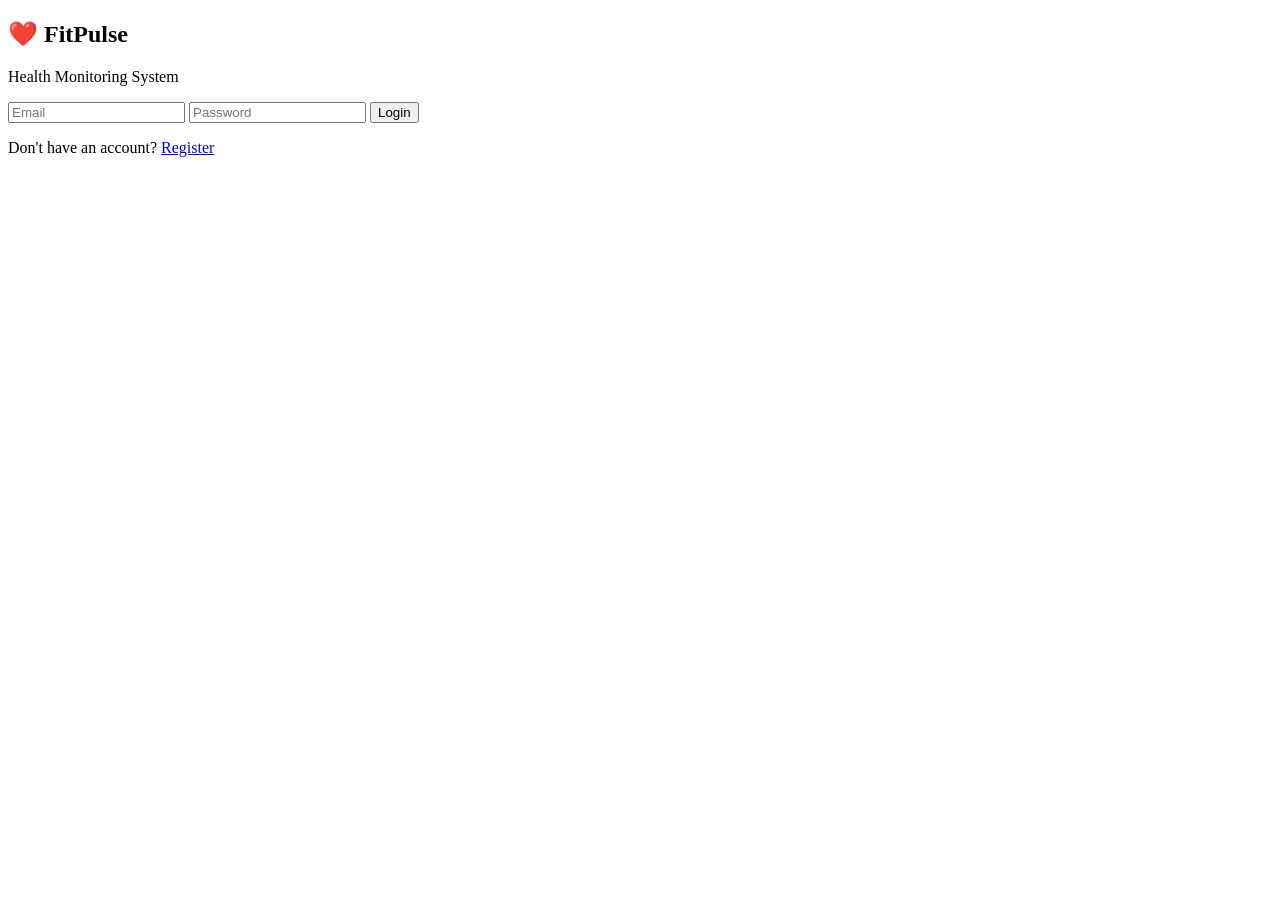
==== index.html @ b96ad84a "Add files via upload" ====
<!DOCTYPE html>
<html>
<head>
<title>FitPulse Login</title>
<link rel="stylesheet" href="css/style.css">
</head>

<body class="auth-body">

<div class="auth-container">

<div class="auth-box">

<h2>❤️ FitPulse</h2>
<p>Health Monitoring System</p>

<form action="home.html">

<input type="email" placeholder="Email" required>

<input type="password" placeholder="Password" required>

<button type="submit">Login</button>

</form>

<p>
Don't have an account?
<a href="register.html">Register</a>
</p>

</div>

</div>

</body>
</html>
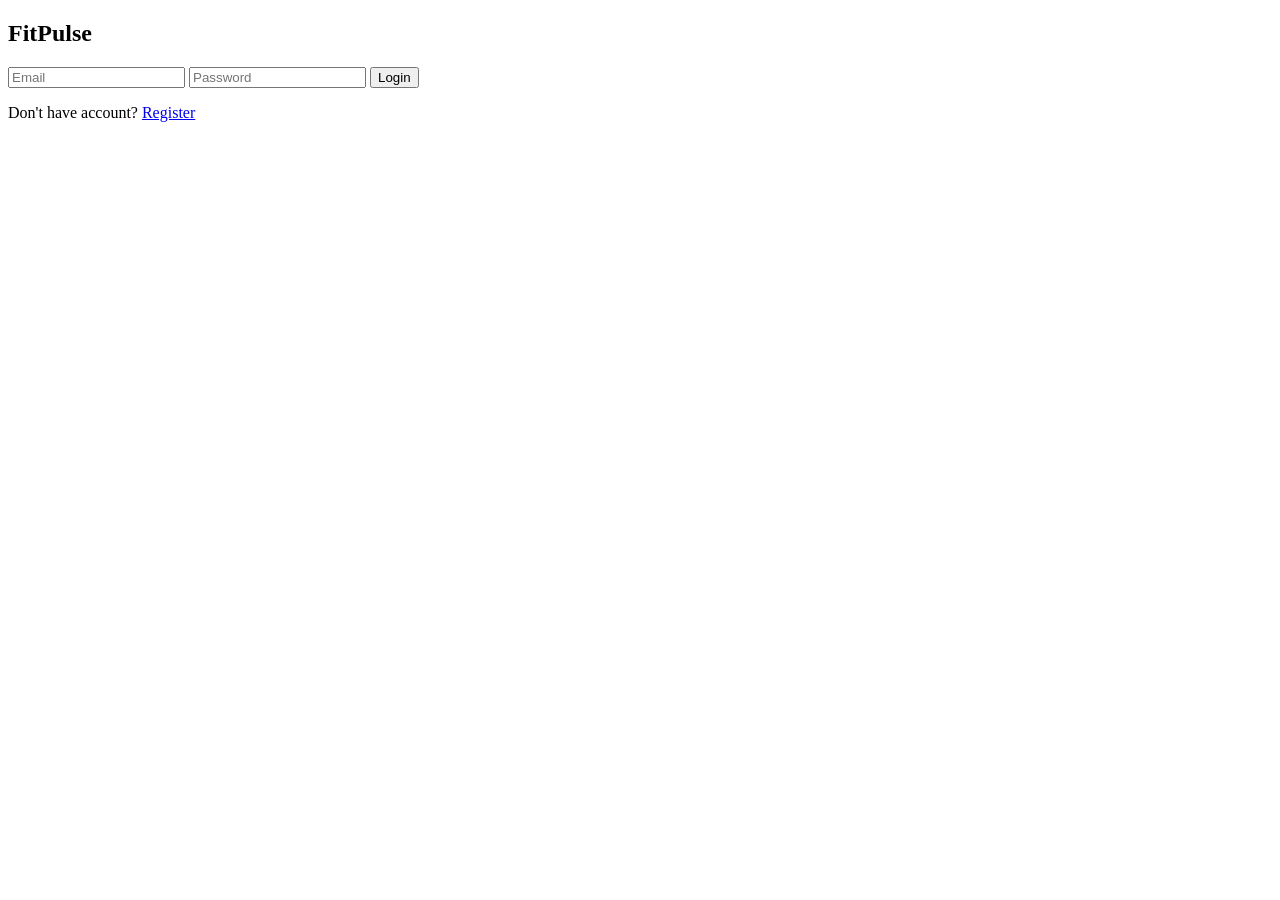
==== commit 8f4ed6e7: "Add files via upload" ====
--- a/index.html
+++ b/index.html
@@ -7,29 +7,17 @@
 
 <body class="auth-body">
 
-<div class="auth-container">
-
 <div class="auth-box">
 
-<h2>❤️ FitPulse</h2>
-<p>Health Monitoring System</p>
+<h2>FitPulse</h2>
 
-<form action="home.html">
-
+<form onsubmit="loginUser(event)">
 <input type="email" placeholder="Email" required>
-
 <input type="password" placeholder="Password" required>
-
 <button type="submit">Login</button>
-
 </form>
 
-<p>
-Don't have an account?
-<a href="register.html">Register</a>
-</p>
-
-</div>
+<p>Don't have account? <a href="register.html">Register</a></p>
 
 </div>
 
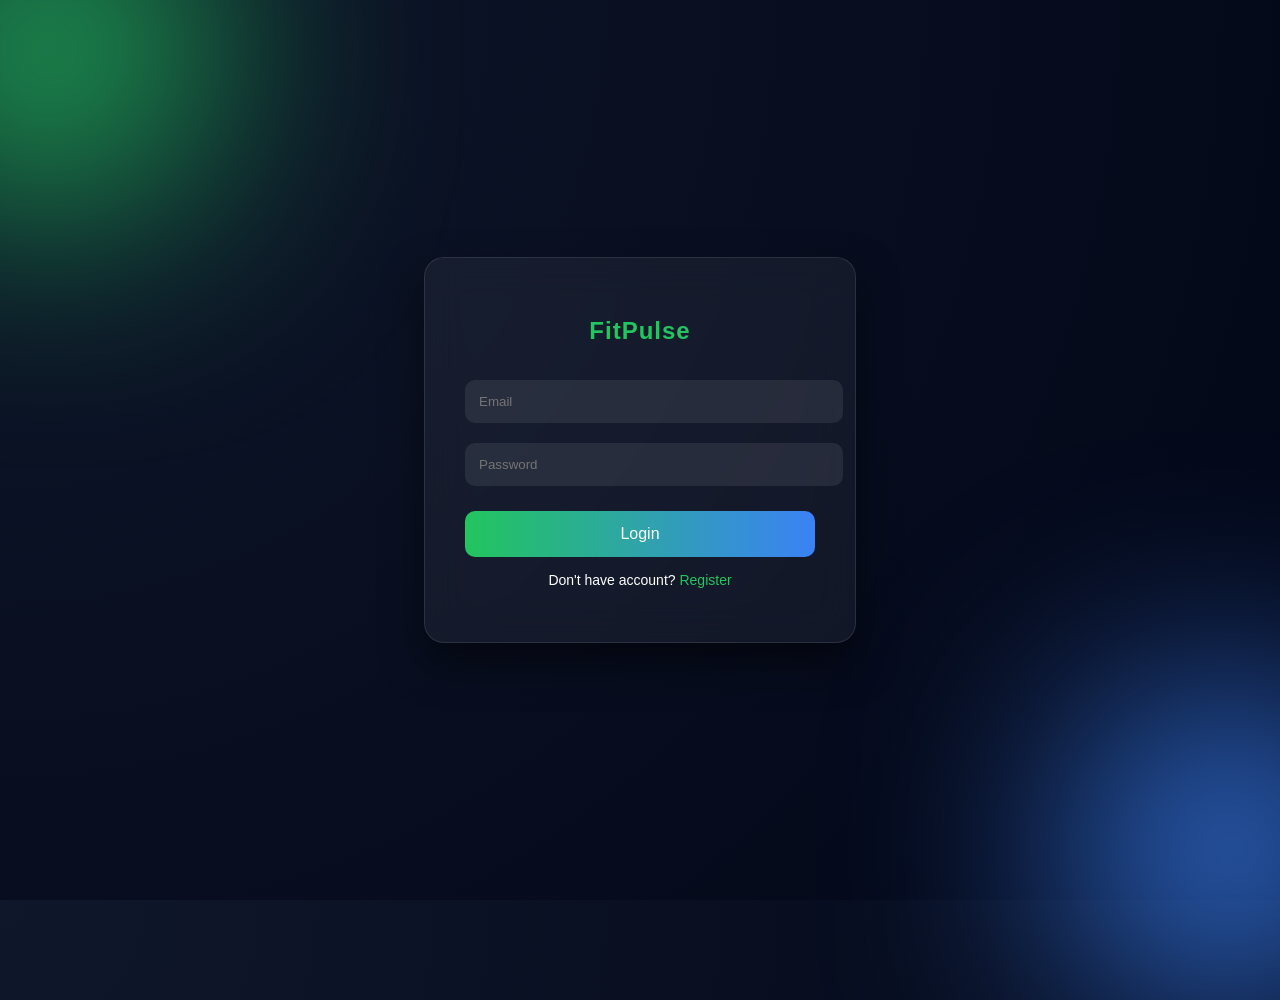
==== commit daf83e1e: "Add files via upload" ====
--- a/index.html
+++ b/index.html
@@ -2,7 +2,7 @@
 <html>
 <head>
 <title>FitPulse Login</title>
-<link rel="stylesheet" href="css/style.css">
+<link rel="stylesheet" href="./style.css">
 </head>
 
 <body class="auth-body">
@@ -12,14 +12,16 @@
 <h2>FitPulse</h2>
 
 <form onsubmit="loginUser(event)">
-<input type="email" placeholder="Email" required>
-<input type="password" placeholder="Password" required>
+<input type="email" id="loginEmail" placeholder="Email" required>
+<input type="password" id="loginPass" placeholder="Password" required>
 <button type="submit">Login</button>
 </form>
+
+<p id="loginError" style="display:none; color:#fca5a5; margin-top:10px;"></p>
 
 <p>Don't have account? <a href="register.html">Register</a></p>
 
 </div>
-
+<script src="./script.js"></script>
 </body>
 </html>
--- a/style.css
+++ b/style.css
@@ -0,0 +1,1675 @@
+.app-body{
+  margin:0;
+  font-family:Arial;
+  background:linear-gradient(135deg,#020617,#0f172a);
+  color:rgb(248, 248, 248);
+}
+
+.dashboard-body{
+  margin:0;
+  font-family:Arial;
+  background:linear-gradient(135deg,#020617,#0f172a);
+  color:white;
+}
+
+.main-content{
+  background:transparent;
+}
+
+/* layout */
+
+.app-layout{
+  display:flex;
+  min-height:100vh;
+}
+
+/* sidebar */
+
+.sidebar{
+  width:240px;
+  height:100vh;
+  position:fixed;
+  left:0;
+  top:0;
+  padding:30px 18px;
+  background:linear-gradient(180deg,#071126,#050A18);
+  border-right:1px solid rgba(255,255,255,.08);
+  box-shadow:10px 0 40px rgba(0,0,0,.4);
+  box-sizing:border-box;
+  overflow:hidden;
+}
+
+.sidebar nav{
+  width:100%;
+  display:flex;
+  flex-direction:column;
+  gap:14px;
+  box-sizing:border-box;
+}
+
+.logo{
+  font-size:32px;
+  font-weight:800;
+  color:#22C55E;
+  margin-bottom:50px;
+  padding-left:10px;
+}
+
+.nav-btn{
+  display:flex;
+  align-items:center;
+  gap:14px;
+  width:100%;
+  padding:18px;
+  border-radius:18px;
+  background:rgba(255,255,255,.03);
+  color:#D1D5DB;
+  text-decoration:none;
+  font-size:16px;
+  font-weight:600;
+  transition:.35s;
+  backdrop-filter:blur(20px);
+  border:1px solid transparent;
+  box-sizing:border-box;
+}
+
+.nav-btn:hover{
+  transform:translateX(8px);
+  background:linear-gradient(90deg,rgba(34,197,94,.18),rgba(59,130,246,.18));
+  border:1px solid rgba(59,130,246,.25);
+  box-shadow:0 0 25px rgba(34,197,94,.15);
+  color:white;
+}
+
+.active{
+  background:linear-gradient(90deg,#22C55E,#3B82F6);
+  color:white;
+  box-shadow:0 0 35px rgba(59,130,246,.3);
+}
+
+.logout{
+  margin-top:40px;
+  background:rgba(239,68,68,.08);
+}
+
+.logout:hover{
+  background:rgba(239,68,68,.18);
+  box-shadow:0 0 20px rgba(239,68,68,.3);
+}
+
+/* ==========================
+LOG HEALTH PAGE
+========================== */
+
+.activity-card{
+
+width:720px;
+
+max-width:95%;
+
+margin:40px auto;
+
+padding:40px;
+
+border-radius:30px;
+
+background:
+linear-gradient(
+145deg,
+rgba(14,22,40,.95),
+rgba(8,12,25,.92)
+);
+
+border:
+1px solid rgba(255,255,255,.05);
+
+box-shadow:
+0 20px 70px rgba(0,0,0,.45);
+
+}
+
+
+/* TITLE */
+
+.activity-title{
+
+font-size:42px;
+
+font-weight:800;
+
+margin-bottom:40px;
+
+color:white;
+
+text-align:center;
+
+}
+
+
+/* LABEL */
+
+.form-label{
+
+display:block;
+
+font-size:16px;
+
+font-weight:700;
+
+margin-bottom:14px;
+
+color:#22C55E;
+
+}
+
+
+/* RANGE */
+
+input[type=range]{
+
+width:100%;
+
+height:12px;
+
+appearance:none;
+
+border-radius:999px;
+
+background:
+linear-gradient(
+90deg,
+#22C55E,
+#3B82F6
+);
+
+margin-bottom:14px;
+
+}
+
+input[type=range]::-webkit-slider-thumb{
+
+appearance:none;
+
+width:28px;
+
+height:28px;
+
+background:white;
+
+border-radius:50%;
+
+cursor:pointer;
+
+box-shadow:
+0 0 20px rgba(59,130,246,.4);
+
+}
+
+
+/* VALUE */
+
+.value{
+
+font-size:18px;
+
+font-weight:700;
+
+margin-bottom:25px;
+
+color:#E5E7EB;
+
+}
+
+
+/* INPUT */
+
+.form-input{
+
+width:100%;
+
+padding:18px;
+
+border:none;
+
+border-radius:18px;
+
+background:
+rgba(255,255,255,.04);
+
+color:white;
+
+font-size:16px;
+
+outline:none;
+
+margin-bottom:26px;
+
+border:
+1px solid rgba(255,255,255,.06);
+
+}
+
+.form-input:focus{
+
+border:
+1px solid #3B82F6;
+
+box-shadow:
+0 0 30px rgba(59,130,246,.15);
+
+}
+
+
+/* STATUS */
+
+.health-preview{
+
+padding:18px;
+
+border-radius:18px;
+
+background:
+rgba(59,130,246,.08);
+
+border:
+1px solid rgba(59,130,246,.15);
+
+margin-bottom:28px;
+
+color:#D1D5DB;
+
+}
+
+
+/* BUTTON */
+
+.submit-btn{
+
+width:100%;
+
+padding:20px;
+
+border:none;
+
+border-radius:18px;
+
+font-size:18px;
+
+font-weight:700;
+
+cursor:pointer;
+
+background:
+linear-gradient(
+90deg,
+#22C55E,
+#3B82F6
+);
+
+color:white;
+
+transition:.35s;
+
+}
+
+.submit-btn:hover{
+
+transform:
+translateY(-4px);
+
+box-shadow:
+0 0 40px rgba(59,130,246,.3);
+
+}
+
+.submit-btn:disabled,
+.submit-btn.is-saving{
+  opacity:0.7;
+  cursor:not-allowed;
+  transform:none;
+}
+
+/* DASHBOARD PAGE */
+
+/* Tablet */
+
+@media (max-width: 900px){
+  .chart-container{
+    grid-template-columns: 1fr 1fr;
+  }
+}
+
+/* Mobile */
+
+@media (max-width: 600px){
+  .chart-container{
+    grid-template-columns: 1fr;
+  }
+}
+
+/* Layout */
+
+.dashboard-layout{
+display:flex;
+min-height:100vh;
+}
+
+/* Main content */
+
+.main-content{
+  flex:1;
+  padding:50px;
+  margin-left:240px;
+}
+
+.page-title{
+margin-bottom:30px;
+}
+
+/* Metrics grid */
+
+.metrics{
+display:grid;
+grid-template-columns:repeat(3,1fr);
+gap:20px;
+margin-bottom:40px;
+}
+
+/* Cards */
+
+.metric-card{
+  background: rgba(255,255,255,0.05);
+  backdrop-filter: blur(15px);
+  border: 1px solid rgba(255,255,255,0.1);
+
+  padding:25px;
+  border-radius:15px;
+  text-align:center;
+
+  box-shadow: 0 10px 40px rgba(0,0,0,0.6);
+  transition: 0.3s;
+}
+
+.metric-card:hover{
+  transform: translateY(-5px) scale(1.02);
+}
+
+/* Chart */
+
+.chart-container{
+background:#0f172a;
+padding:30px;
+border-radius:12px;
+box-shadow:0 10px 30px rgba(0,0,0,0.5);
+}
+
+.chart-container canvas{
+  width:100% !important;
+  height:250px !important;
+  margin-bottom:30px;
+  
+}
+
+/* Buttons */
+
+.dashboard-buttons{
+margin-top:25px;
+}
+
+.dashboard-buttons button{
+  margin-right:15px;
+  padding:12px 22px;
+  border:none;
+  border-radius:10px;
+
+  background: linear-gradient(135deg,#22c55e,#3b82f6);
+  color:white;
+  font-weight:600;
+
+  cursor:pointer;
+  transition:0.3s;
+}
+
+.dashboard-buttons button:hover{
+  transform: scale(1.08);
+  box-shadow: 0 0 15px rgba(34,197,94,0.6);
+}
+/* ========================
+ PREMIUM HEALTH TABLE
+======================== */
+
+.records-section,
+.table-wrapper{
+margin-top:40px;
+padding:30px;
+border-radius:28px;
+background:linear-gradient(145deg,rgba(15,23,42,.95),rgba(7,12,25,.92));
+border:1px solid rgba(255,255,255,.06);
+box-shadow:0 0 40px rgba(59,130,246,.08);
+}
+
+/* TITLE */
+
+.records-title{
+font-size:28px;
+font-weight:800;
+margin-bottom:24px;
+color:white;
+}
+
+/* TABLE */
+
+.data-table,
+.health-table{
+width:100%;
+border-collapse:separate;
+border-spacing:0 14px;
+}
+
+/* HEADER */
+
+.data-table thead tr,
+.health-table thead tr{
+background:rgba(255,255,255,.04);
+}
+
+.data-table th,
+.health-table th{
+padding:20px;
+font-size:14px;
+letter-spacing:.5px;
+color:#94A3B8;
+text-transform:uppercase;
+}
+
+/* ROW */
+
+.data-table tbody tr,
+.health-table tbody tr{
+background:linear-gradient(90deg,rgba(12,20,40,.95),rgba(8,12,25,.9));
+transition:.35s;
+}
+
+.data-table tbody tr:hover,
+.health-table tbody tr:hover{
+transform:translateY(-3px);
+box-shadow:0 0 30px rgba(34,197,94,.15);
+}
+
+/* CELLS */
+
+.data-table td,
+.health-table td{
+padding:22px;
+text-align:center;
+color:#E5E7EB;
+font-size:15px;
+border-top:1px solid rgba(255,255,255,.05);
+border-bottom:1px solid rgba(255,255,255,.05);
+}
+
+.data-table td:first-child,
+.health-table td:first-child{
+border-radius:16px 0 0 16px;
+}
+
+.data-table td:last-child,
+.health-table td:last-child{
+border-radius:0 16px 16px 0;
+}
+
+/* STATUS */
+
+.status{
+padding:10px 18px;
+border-radius:999px;
+font-size:13px;
+font-weight:700;
+display:inline-block;
+min-width:95px;
+}
+
+/* NORMAL */
+
+.status.normal{
+background:rgba(34,197,94,.15);
+color:#22C55E;
+}
+
+/* WARNING */
+
+.status.warning{
+background:rgba(245,158,11,.15);
+color:#F59E0B;
+}
+
+/* CRITICAL */
+
+.status.critical{
+background:rgba(239,68,68,.15);
+color:#EF4444;
+animation:pulse 2s infinite;
+}
+
+/* PULSE */
+
+@keyframes pulse{
+0%{ box-shadow:0 0 0 rgba(239,68,68,.4); }
+50%{ box-shadow:0 0 20px rgba(239,68,68,.35); }
+100%{ box-shadow:0 0 0 rgba(239,68,68,.1); }
+}
+
+/* SCROLL */
+
+.table-wrapper{
+overflow-x:auto;
+}
+
+/* ================= AUTH PAGES (GLASS UI) ================= */
+
+.auth-body{
+margin:0;
+height:100vh;
+display:flex;
+justify-content:center;
+align-items:center;
+font-family:Arial, sans-serif;
+
+/* Gradient fitness background */
+background: radial-gradient(circle at top left, #0f172a, #020617);
+overflow:hidden;
+}
+
+/* glowing animated background circles */
+
+.auth-body::before,
+.auth-body::after{
+content:"";
+position:absolute;
+width:300px;
+height:300px;
+border-radius:50%;
+filter:blur(120px);
+z-index:0;
+animation:float 6s ease-in-out infinite alternate;
+}
+
+.auth-body::before{
+background:#22c55e;
+top:-100px;
+left:-100px;
+}
+
+.auth-body::after{
+background:#3b82f6;
+bottom:-100px;
+right:-100px;
+}
+
+@keyframes float{
+from{transform:translateY(0);}
+to{transform:translateY(50px);}
+}
+
+
+/* Glass box */
+
+.auth-box{
+position:relative;
+z-index:1;
+width:350px;
+padding:40px;
+border-radius:20px;
+
+background:rgba(255,255,255,0.05);
+backdrop-filter:blur(20px);
+border:1px solid rgba(255,255,255,0.1);
+
+box-shadow:0 20px 40px rgba(0,0,0,0.5);
+
+text-align:center;
+color:white;
+}
+
+
+/* Heading */
+
+.auth-box h2{
+margin-bottom:25px;
+color:#22c55e;
+font-weight:bold;
+letter-spacing:1px;
+}
+
+
+/* Inputs */
+
+.auth-box input{
+width:100%;
+padding:14px;
+margin:10px 0;
+border-radius:10px;
+border:none;
+
+background:rgba(255,255,255,0.08);
+color:white;
+
+outline:none;
+transition:0.3s;
+}
+
+.auth-box input:focus{
+background:rgba(255,255,255,0.15);
+box-shadow:0 0 10px rgba(34,197,94,0.5);
+}
+
+
+/* Button */
+
+.auth-box button{
+width:100%;
+padding:14px;
+margin-top:15px;
+
+border:none;
+border-radius:10px;
+
+background:linear-gradient(90deg,#22c55e,#3b82f6);
+color:white;
+font-size:16px;
+cursor:pointer;
+
+transition:0.3s;
+}
+
+.auth-box button:hover{
+transform:scale(1.05);
+box-shadow:0 10px 20px rgba(34,197,94,0.3);
+}
+
+
+/* Links */
+
+.auth-box p{
+margin-top:15px;
+font-size:14px;
+}
+
+.auth-box a{
+color:#22c55e;
+text-decoration:none;
+}
+
+.auth-box a:hover{
+text-decoration:underline;
+}
+
+/* USER NAME DISPLAY */
+
+.user-display{
+position:absolute;
+top:20px;
+right:30px;
+font-size:16px;
+color:#22c55e;
+font-weight:bold;
+}
+
+/* USER PROFILE */
+
+.user-box{
+position:absolute;
+top:20px;
+right:30px;
+display:flex;
+align-items:center;
+gap:10px;
+cursor:pointer;
+z-index:10;
+}
+
+/* avatar */
+
+.avatar{
+width:35px;
+height:35px;
+border-radius:50%;
+background:linear-gradient(135deg,#22c55e,#3b82f6);
+display:flex;
+align-items:center;
+justify-content:center;
+color:white;
+font-weight:bold;
+}
+
+/* username */
+
+#userName{
+color:white;
+font-weight:500;
+}
+
+/* dropdown */
+
+.dropdown{
+position:absolute;
+top:45px;
+right:0;
+background:#0f172a;
+border-radius:8px;
+padding:10px;
+display:none;
+box-shadow:0 10px 20px rgba(247, 246, 246, 0.5);
+}
+
+.dropdown p{
+margin:0;
+padding:8px 12px;
+cursor:pointer;
+color:white;
+}
+
+.dropdown p:hover{
+background:#1e293b;
+border-radius:6px;
+}
+
+/* show menu */
+
+.show{
+display:block;
+}
+
+.user-box{
+animation:fadeIn 0.5s ease;
+}
+
+@keyframes fadeIn{
+from{opacity:0; transform:translateY(-10px);}
+to{opacity:1; transform:translateY(0);}
+}
+
+/* ==========================
+PREMIUM GRAPH SECTION
+========================== */
+
+.graph-section,
+.chart-container{
+display:grid;
+grid-template-columns:repeat(auto-fit,minmax(420px,1fr));
+gap:28px;
+margin-top:35px;
+}
+
+/* GRAPH CARD */
+
+.graph-card,
+.chart-box{
+position:relative;
+padding:28px;
+border-radius:28px;
+overflow:hidden;
+background:linear-gradient(145deg,rgba(14,22,40,.95),rgba(7,12,25,.92));
+border:1px solid rgba(255,255,255,.05);
+transition:.4s;
+box-shadow:0 20px 60px rgba(0,0,0,.35);
+}
+
+/* REMOVE GREEN GLOW */
+
+.graph-card::before,
+.chart-box::before{
+content:"";
+position:absolute;
+top:0;
+left:0;
+right:0;
+height:5px;
+background:linear-gradient(90deg,#22C55E,#3B82F6);
+opacity:.85;
+}
+
+/* HOVER */
+
+.graph-card:hover,
+.chart-box:hover{
+transform:translateY(-6px);
+box-shadow:0 30px 80px rgba(59,130,246,.15);
+}
+
+/* TITLE */
+
+.graph-title,
+.chart-box h3{
+font-size:22px;
+font-weight:700;
+color:white;
+margin-bottom:20px;
+}
+
+/* CANVAS */
+
+.graph-card canvas,
+.chart-box canvas{
+height:300px !important;
+padding:10px;
+}
+
+/* REMOVE DEFAULT CHART BG */
+
+.chartjs-render-monitor{
+background:transparent !important;
+}
+
+/* Tablet */
+
+@media (max-width: 900px){
+  .graph-section,
+  .chart-container{
+    grid-template-columns:1fr 1fr;
+  }
+}
+
+/* Mobile */
+
+@media (max-width: 600px){
+  .graph-section,
+  .chart-container{
+    grid-template-columns:1fr;
+  }
+}
+
+.metric-card:nth-child(1){
+  animation: pulse 1.5s infinite;
+}
+
+@keyframes pulse{
+  0%{ transform: scale(1); }
+  50%{ transform: scale(1.05); }
+  100%{ transform: scale(1); }
+}
+
+#clearOptions button{
+  margin-right:10px;
+  background:#1e293b;
+}
+
+#deleteSelectedBtn{
+  background:#ef4444;
+}
+
+/* ===== CLEAR OPTIONS UI ===== */
+
+#clearOptions{
+  margin-top:15px;
+  display:flex;
+  gap:15px;
+}
+
+/* Base button style */
+#clearOptions button,
+#deleteSelectedBtn{
+  padding:12px 20px;
+  border:none;
+  border-radius:10px;
+  font-weight:600;
+  cursor:pointer;
+  transition:0.3s ease;
+  letter-spacing:0.5px;
+}
+
+/* 🔵 Clear All Data */
+#clearOptions button:first-child{
+  background: linear-gradient(135deg,#ef4444,#b91c1c);
+  color:white;
+  box-shadow: 0 0 10px rgba(239,68,68,0.4);
+}
+
+#clearOptions button:first-child:hover{
+  transform: scale(1.08);
+  box-shadow: 0 0 20px rgba(239,68,68,0.8);
+}
+
+/* 🟢 Clear Selective Data */
+#clearOptions button:last-child{
+  background: linear-gradient(135deg,#22c55e,#16a34a);
+  color:white;
+  box-shadow: 0 0 10px rgba(34,197,94,0.4);
+}
+
+#clearOptions button:last-child:hover{
+  transform: scale(1.08);
+  box-shadow: 0 0 20px rgba(34,197,94,0.8);
+}
+
+/* 🔴 Delete Selected */
+#deleteSelectedBtn{
+  background: linear-gradient(135deg,#dc2626,#991b1b);
+  color:white;
+  margin-top:12px;
+  box-shadow: 0 0 12px rgba(220,38,38,0.5);
+}
+
+#deleteSelectedBtn:hover{
+  transform: scale(1.08);
+  box-shadow: 0 0 25px rgba(220,38,38,0.9);
+}
+
+/* ===== MODAL ===== */
+
+.modal{
+  position:fixed;
+  top:0;
+  left:0;
+  width:100%;
+  height:100%;
+  background:rgba(0,0,0,0.7);
+  display:none;
+  justify-content:center;
+  align-items:center;
+  z-index:1000;
+}
+
+.modal-box{
+  background: rgba(15,23,42,0.9);
+  padding:25px;
+  border-radius:15px;
+  text-align:center;
+  color:white;
+
+  backdrop-filter: blur(15px);
+  border:1px solid rgba(255,255,255,0.1);
+
+  animation: popIn 0.3s ease;
+}
+
+@keyframes popIn{
+  from{transform:scale(0.8); opacity:0;}
+  to{transform:scale(1); opacity:1;}
+}
+
+.modal-buttons{
+  margin-top:20px;
+  display:flex;
+  gap:15px;
+  justify-content:center;
+}
+
+.confirm-btn{
+  background: linear-gradient(135deg,#ef4444,#b91c1c);
+  border:none;
+  padding:10px 18px;
+  border-radius:8px;
+  color:white;
+  cursor:pointer;
+}
+
+.cancel-btn{
+  background:#1e293b;
+  border:none;
+  padding:10px 18px;
+  border-radius:8px;
+  color:white;
+  cursor:pointer;
+}
+
+/* ===== TOAST NOTIFICATIONS ===== */
+
+#toastHost{
+  position:fixed;
+  top:20px;
+  right:20px;
+  z-index:2000;
+  display:flex;
+  flex-direction:column;
+  gap:12px;
+  pointer-events:none;
+}
+
+.toast{
+  min-width:280px;
+  max-width:360px;
+  padding:14px 18px;
+  border-radius:14px;
+  color:#fff;
+  font-weight:600;
+  box-shadow:0 18px 40px rgba(0,0,0,0.35);
+  border:1px solid rgba(255,255,255,0.08);
+  backdrop-filter:blur(16px);
+  transform:translateX(120%);
+  opacity:0;
+  transition:transform 260ms ease, opacity 260ms ease;
+}
+
+.toast.show{
+  transform:translateX(0);
+  opacity:1;
+}
+
+.toast-success{
+  background:linear-gradient(135deg, rgba(34,197,94,0.95), rgba(22,163,74,0.95));
+}
+
+.toast-error{
+  background:linear-gradient(135deg, rgba(239,68,68,0.95), rgba(185,28,28,0.95));
+}
+
+.toast-warning{
+  background:linear-gradient(135deg, rgba(245,158,11,0.95), rgba(217,119,6,0.95));
+}
+
+.toast-info{
+  background:linear-gradient(135deg, rgba(59,130,246,0.95), rgba(37,99,235,0.95));
+}
+
+@media (max-width: 640px){
+  #toastHost{
+    left:12px;
+    right:12px;
+    top:12px;
+  }
+
+  .toast{
+    min-width:0;
+    max-width:none;
+    width:100%;
+  }
+}
+
+#recommendationBox{
+margin-top:15px;
+color:white;
+}
+
+/* ==========================
+  PREMIUM DASHBOARD UPGRADE
+========================== */
+
+:root{
+--bg:#050A18;
+--card:#0F172A;
+--glass:rgba(255,255,255,.04);
+
+--green:#22C55E;
+--blue:#3B82F6;
+--orange:#F59E0B;
+--red:#EF4444;
+
+--shadow:
+0 10px 40px rgba(0,0,0,.4);
+
+--border:
+1px solid rgba(255,255,255,.08);
+}
+
+body{
+background:
+radial-gradient(circle at top left,#0f5132 0%,#020617 35%),
+radial-gradient(circle at bottom right,#1d4ed8 0%,#020617 30%);
+color:white;
+}
+
+/* =====================
+RECOMMENDATION
+===================== */
+
+.recommendation-card{
+
+padding:24px;
+
+border-radius:24px;
+
+background:
+linear-gradient(
+145deg,
+rgba(15,23,42,.95),
+rgba(8,12,28,.9)
+);
+
+backdrop-filter:blur(20px);
+
+border:var(--border);
+
+box-shadow:
+0 0 40px rgba(59,130,246,.08),
+0 0 60px rgba(34,197,94,.08);
+
+margin-bottom:24px;
+
+position:relative;
+
+overflow:hidden;
+}
+
+.recommendation-card::before{
+
+content:"";
+
+position:absolute;
+
+top:0;
+
+left:0;
+
+width:6px;
+
+height:100%;
+
+background:
+linear-gradient(
+#22C55E,
+#3B82F6
+);
+
+}
+
+.recommendation-title{
+
+font-size:20px;
+
+font-weight:700;
+
+margin-bottom:14px;
+
+color:#fff;
+
+display:flex;
+
+gap:10px;
+}
+
+.recommendation-text{
+
+font-size:15px;
+
+color:#D1D5DB;
+
+line-height:1.7;
+}
+
+/* ====================
+HEALTH STATUS CARD
+==================== */
+
+.health-status{
+
+display:flex;
+
+align-items:center;
+
+justify-content:space-between;
+
+padding:22px 28px;
+
+margin:30px 0;
+
+border-radius:24px;
+
+background:
+linear-gradient(
+145deg,
+rgba(15,23,42,.95),
+rgba(8,12,25,.92)
+);
+
+border:
+1px solid rgba(255,255,255,.05);
+
+overflow:hidden;
+
+position:relative;
+
+}
+
+/* LEFT BAR */
+
+.health-status::before{
+
+content:"";
+
+position:absolute;
+
+left:0;
+
+top:0;
+
+bottom:0;
+
+width:8px;
+
+background:#22C55E;
+
+}
+
+/* ICON */
+
+.status-icon{
+
+width:62px;
+
+height:62px;
+
+border-radius:50%;
+
+display:flex;
+
+align-items:center;
+
+justify-content:center;
+
+font-size:28px;
+
+background:
+rgba(34,197,94,.15);
+
+color:#22C55E;
+
+}
+
+/* CONTENT */
+
+.status-content{
+
+flex:1;
+
+margin-left:18px;
+
+}
+
+.status-title{
+
+font-size:15px;
+
+color:#94A3B8;
+
+margin-bottom:6px;
+
+}
+
+.status-text{
+
+font-size:24px;
+
+font-weight:700;
+
+color:white;
+
+}
+
+/* TAG */
+
+.status-tag{
+
+padding:12px 22px;
+
+border-radius:999px;
+
+background:
+rgba(34,197,94,.12);
+
+color:#22C55E;
+
+font-weight:700;
+
+letter-spacing:1px;
+
+}
+
+/* HOVER */
+
+.health-status:hover{
+
+transform:
+translateY(-3px);
+
+transition:.3s;
+
+box-shadow:
+0 0 40px rgba(34,197,94,.12);
+
+}
+
+/* WARNING STATE */
+
+.warning::before{
+  background:#F59E0B;
+}
+
+.warning .status-tag{
+  background:rgba(245,158,11,.12);
+  color:#F59E0B;
+}
+
+.warning .status-icon{
+  background:rgba(245,158,11,.15);
+  color:#F59E0B;
+}
+
+/* CRITICAL STATE */
+
+.critical::before{
+  background:#EF4444;
+}
+
+.critical .status-tag{
+  background:rgba(239,68,68,.12);
+  color:#EF4444;
+}
+
+.critical .status-icon{
+  background:rgba(239,68,68,.15);
+  color:#EF4444;
+}
+
+/* =====================
+EMAIL ALERT
+===================== */
+
+.alert-row{
+
+display:flex;
+
+align-items:center;
+
+gap:16px;
+
+margin:25px 0;
+}
+
+.switch{
+
+width:55px;
+
+height:30px;
+
+background:#111827;
+
+border-radius:50px;
+
+position:relative;
+
+cursor:pointer;
+}
+
+.switch::after{
+
+content:"";
+
+width:24px;
+
+height:24px;
+
+background:white;
+
+position:absolute;
+
+top:3px;
+
+left:3px;
+
+border-radius:50%;
+
+transition:.3s;
+}
+
+input:checked+.switch{
+
+background:#22C55E;
+}
+
+input:checked+.switch::after{
+
+left:28px;
+}
+
+.save-btn{
+
+padding:12px 24px;
+
+border:none;
+
+border-radius:14px;
+
+background:
+linear-gradient(
+90deg,
+#22C55E,
+#3B82F6
+);
+
+color:white;
+
+font-weight:700;
+
+cursor:pointer;
+
+transition:.3s;
+}
+
+.save-btn:hover{
+
+transform:translateY(-2px);
+
+box-shadow:
+0 0 25px rgba(34,197,94,.4);
+}
+
+/* =====================
+METRIC CARDS
+===================== */
+
+.metric-card{
+
+background:
+linear-gradient(
+145deg,
+rgba(15,23,42,.95),
+rgba(5,10,24,.92)
+);
+
+border-radius:24px;
+
+padding:28px;
+
+border:var(--border);
+
+box-shadow:var(--shadow);
+
+transition:.3s;
+}
+
+.metric-card:hover{
+
+transform:translateY(-5px);
+
+box-shadow:
+0 0 40px rgba(59,130,246,.15);
+}
+
+.metric-title{
+
+color:#A5B4FC;
+
+font-size:14px;
+
+margin-bottom:14px;
+}
+
+.metric-value{
+
+font-size:34px;
+
+font-weight:800;
+
+color:white;
+}
+
+.metric-sub{
+
+margin-top:8px;
+
+color:#94A3B8;
+}
+
+/* PREMIUM ALERT CARD */
+
+.health-alert{
+
+padding:22px;
+
+border-radius:18px;
+
+backdrop-filter:blur(18px);
+
+border:1px solid rgba(255,255,255,.08);
+
+box-shadow:
+0 20px 40px rgba(0,0,0,.45);
+
+animation:fadeUp .5s;
+
+}
+
+.health-alert.normal{
+
+background:
+linear-gradient(
+135deg,
+rgba(34,197,94,.18),
+rgba(16,185,129,.08)
+);
+
+}
+
+.health-alert.warning{
+
+background:
+linear-gradient(
+135deg,
+rgba(245,158,11,.18),
+rgba(234,179,8,.08)
+);
+
+}
+
+.health-alert.critical{
+
+background:
+linear-gradient(
+135deg,
+rgba(239,68,68,.22),
+rgba(127,29,29,.12)
+);
+
+border-left:
+5px solid #ef4444;
+
+}
+
+.alert-header{
+
+display:flex;
+
+align-items:center;
+
+gap:12px;
+
+margin-bottom:15px;
+
+}
+
+.alert-header h3{
+
+margin:0;
+
+font-size:20px;
+
+}
+
+.pulse-dot{
+
+width:14px;
+
+height:14px;
+
+border-radius:50%;
+
+background:#ef4444;
+
+box-shadow:
+0 0 20px #ef4444;
+
+animation:
+pulse 1.5s infinite;
+
+}
+
+.issue-item{
+
+padding:14px;
+
+margin-bottom:10px;
+
+border-radius:12px;
+
+background:
+rgba(255,255,255,.04);
+
+display:flex;
+
+gap:12px;
+
+align-items:center;
+
+transition:.3s;
+
+}
+
+.issue-item:hover{
+
+transform:
+translateX(8px);
+
+background:
+rgba(255,255,255,.08);
+
+}
+
+@keyframes pulse{
+
+0%{
+transform:scale(1);
+}
+
+50%{
+transform:scale(1.15);
+}
+
+100%{
+transform:scale(1);
+}
+
+}
+
+@keyframes fadeUp{
+
+from{
+
+opacity:0;
+
+transform:
+translateY(12px);
+
+}
+
+to{
+
+opacity:1;
+
+transform:
+translateY(0);
+
+}
+
+}
+
